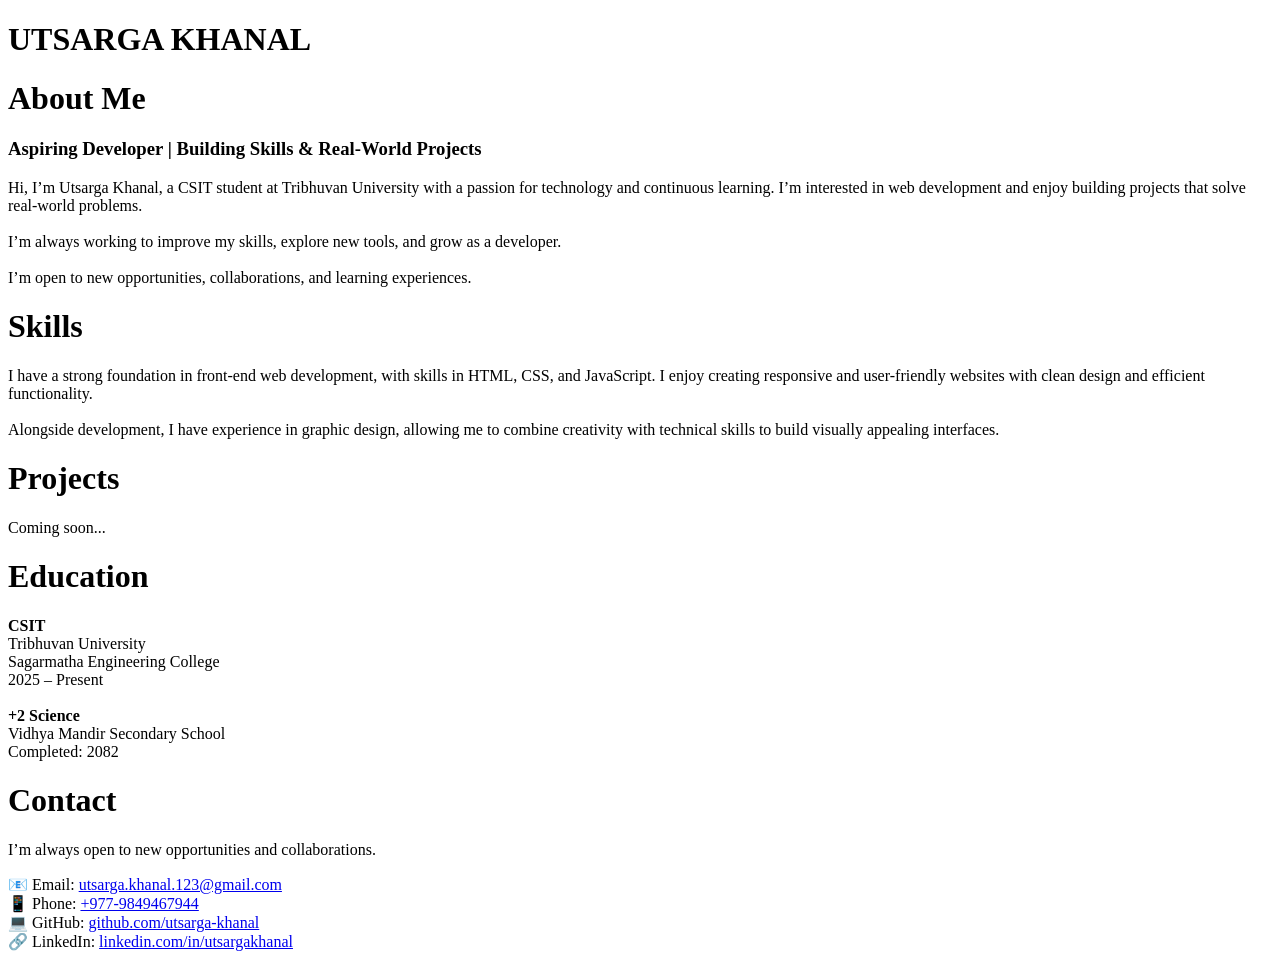
==== index.html @ a29abc92 "Rename ME.html to index.html" ====
<!DOCTYPE html>
<html lang="en">
<head>
    <meta charset="UTF-8">
    <meta name="viewport" content="width=device-width, initial-scale=1.0">
    <title>Utsarga Khanal</title>
    <link rel="stylesheet" href="prot.css">
    <link href="https://fonts.googleapis.com/css2?family=Poppins&display=swap" rel="stylesheet">
</head>

<body>
    
<div class="container">

    <div class="section name">
        <h1>UTSARGA KHANAL</h1>
    </div>

    <div class="section about">
        <h1>About Me</h1>
        <h3>Aspiring Developer | Building Skills & Real-World Projects</h3>
        <p>
            Hi, I’m Utsarga Khanal, a CSIT student at Tribhuvan University with a passion for technology and continuous learning. 
            I’m interested in web development and enjoy building projects that solve real-world problems.
            <br/><br/>
            I’m always working to improve my skills, explore new tools, and grow as a developer.
            <br/><br/>
            I’m open to new opportunities, collaborations, and learning experiences.
        </p>
    </div>

    <div class="section skills">
        <h1>Skills</h1>
        <p>
            I have a strong foundation in front-end web development, with skills in HTML, CSS, and JavaScript. 
            I enjoy creating responsive and user-friendly websites with clean design and efficient functionality.
            <br/><br/>
            Alongside development, I have experience in graphic design, allowing me to combine creativity with technical skills 
            to build visually appealing interfaces.
        </p>
    </div>

    <div class="section projects">
        <h1>Projects</h1>
        <p>Coming soon...</p>
    </div>

    <div class="section education">
        <h1>Education</h1>
        <p>
            <strong>CSIT</strong><br/>
            Tribhuvan University<br/>
            Sagarmatha Engineering College<br/>
            2025 – Present
            <br/><br/>

            <strong>+2 Science</strong><br/>
            Vidhya Mandir Secondary School<br/>
            Completed: 2082
        </p>
    </div>

    <div class="section contact">
        <h1>Contact</h1>
        <p>
            I’m always open to new opportunities and collaborations.
        </p>

        <p>
            📧 Email: <a href="mailto:utsarga.khanal.123@gmail.com">utsarga.khanal.123@gmail.com</a><br/>
            📱 Phone: <a href="tel:+9779849467944">+977-9849467944</a><br/>
            💻 GitHub: <a href="https://github.com/utsarga-khanal" target="_blank">github.com/utsarga-khanal</a><br/>
            🔗 LinkedIn: <a href="https://linkedin.com/in/utsargakhanal" target="_blank">linkedin.com/in/utsargakhanal</a>
        </p>
    </div>

</div>
<script src="prot.js"></script>
</body>
</html>
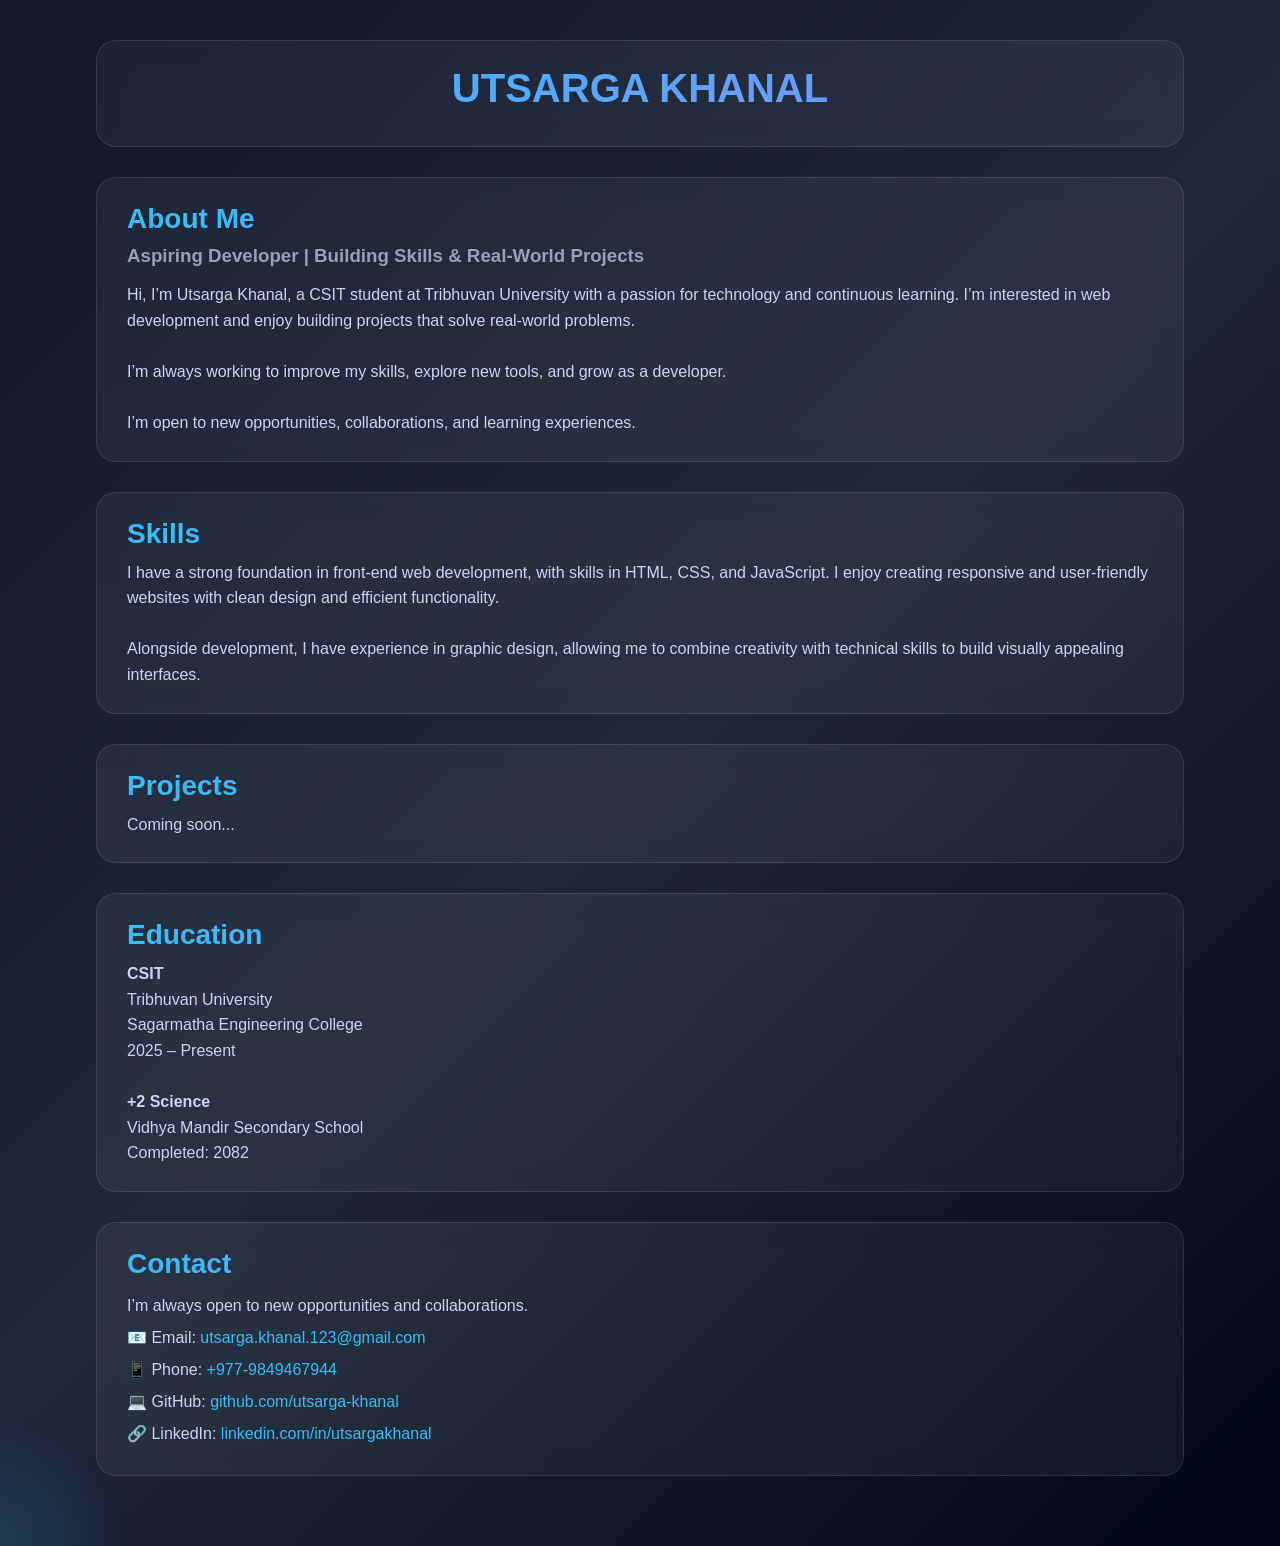
==== commit fb70842f: "Replace stylesheet and script references" ====
--- a/index.html
+++ b/index.html
@@ -4,7 +4,7 @@
     <meta charset="UTF-8">
     <meta name="viewport" content="width=device-width, initial-scale=1.0">
     <title>Utsarga Khanal</title>
-    <link rel="stylesheet" href="prot.css">
+    <link rel="stylesheet" href="ME.css">
     <link href="https://fonts.googleapis.com/css2?family=Poppins&display=swap" rel="stylesheet">
 </head>
 
@@ -75,6 +75,6 @@
     </div>
 
 </div>
-<script src="prot.js"></script>
+<script src="ME.js"></script>
 </body>
 </html>
--- a/ME.css
+++ b/ME.css
@@ -0,0 +1,89 @@
+/* RESET */
+* {
+    margin: 0;
+    padding: 0;
+    box-sizing: border-box;
+}
+
+/* BODY BACKGROUND */
+body {
+    font-family: 'Poppins', sans-serif;
+    background: linear-gradient(135deg, #0f172a, #1e293b, #020617);
+    color: #e2e8f0;
+    min-height: 100vh;
+}
+
+/* CONTAINER */
+.container {
+    width: 85%;
+    margin: auto;
+    padding: 40px 0;
+}
+
+/* SECTION (GLASS EFFECT) */
+.section {
+    background: rgba(255, 255, 255, 0.05);
+    border-radius: 20px;
+    padding: 25px 30px;
+    margin-bottom: 30px;
+
+    backdrop-filter: blur(12px);
+    -webkit-backdrop-filter: blur(12px);
+
+    border: 1px solid rgba(255, 255, 255, 0.1);
+
+    transition: 0.3s ease;
+}
+
+/* HOVER EFFECT */
+.section:hover {
+    transform: translateY(-5px);
+    box-shadow: 0 10px 30px rgba(56, 189, 248, 0.2);
+}
+
+/* HEADINGS */
+h1 {
+    font-size: 28px;
+    margin-bottom: 10px;
+
+    background: linear-gradient(90deg, #38bdf8, #818cf8);
+    -webkit-background-clip: text;
+    -webkit-text-fill-color: transparent;
+}
+
+h3 {
+    color: #94a3b8;
+    margin-bottom: 15px;
+}
+
+/* PARAGRAPH */
+p {
+    line-height: 1.6;
+    color: #cbd5f5;
+}
+
+/* LINKS */
+a {
+    color: #38bdf8;
+    text-decoration: none;
+}
+
+a:hover {
+    text-decoration: underline;
+}
+
+/* NAME SECTION */
+.name h1 {
+    font-size: 40px;
+    text-align: center;
+}
+
+/* CONTACT ICON SPACING */
+.contact p {
+    line-height: 2;
+}
+
+/* SCROLL SMOOTH */
+html {
+    scroll-behavior: smooth;
+}
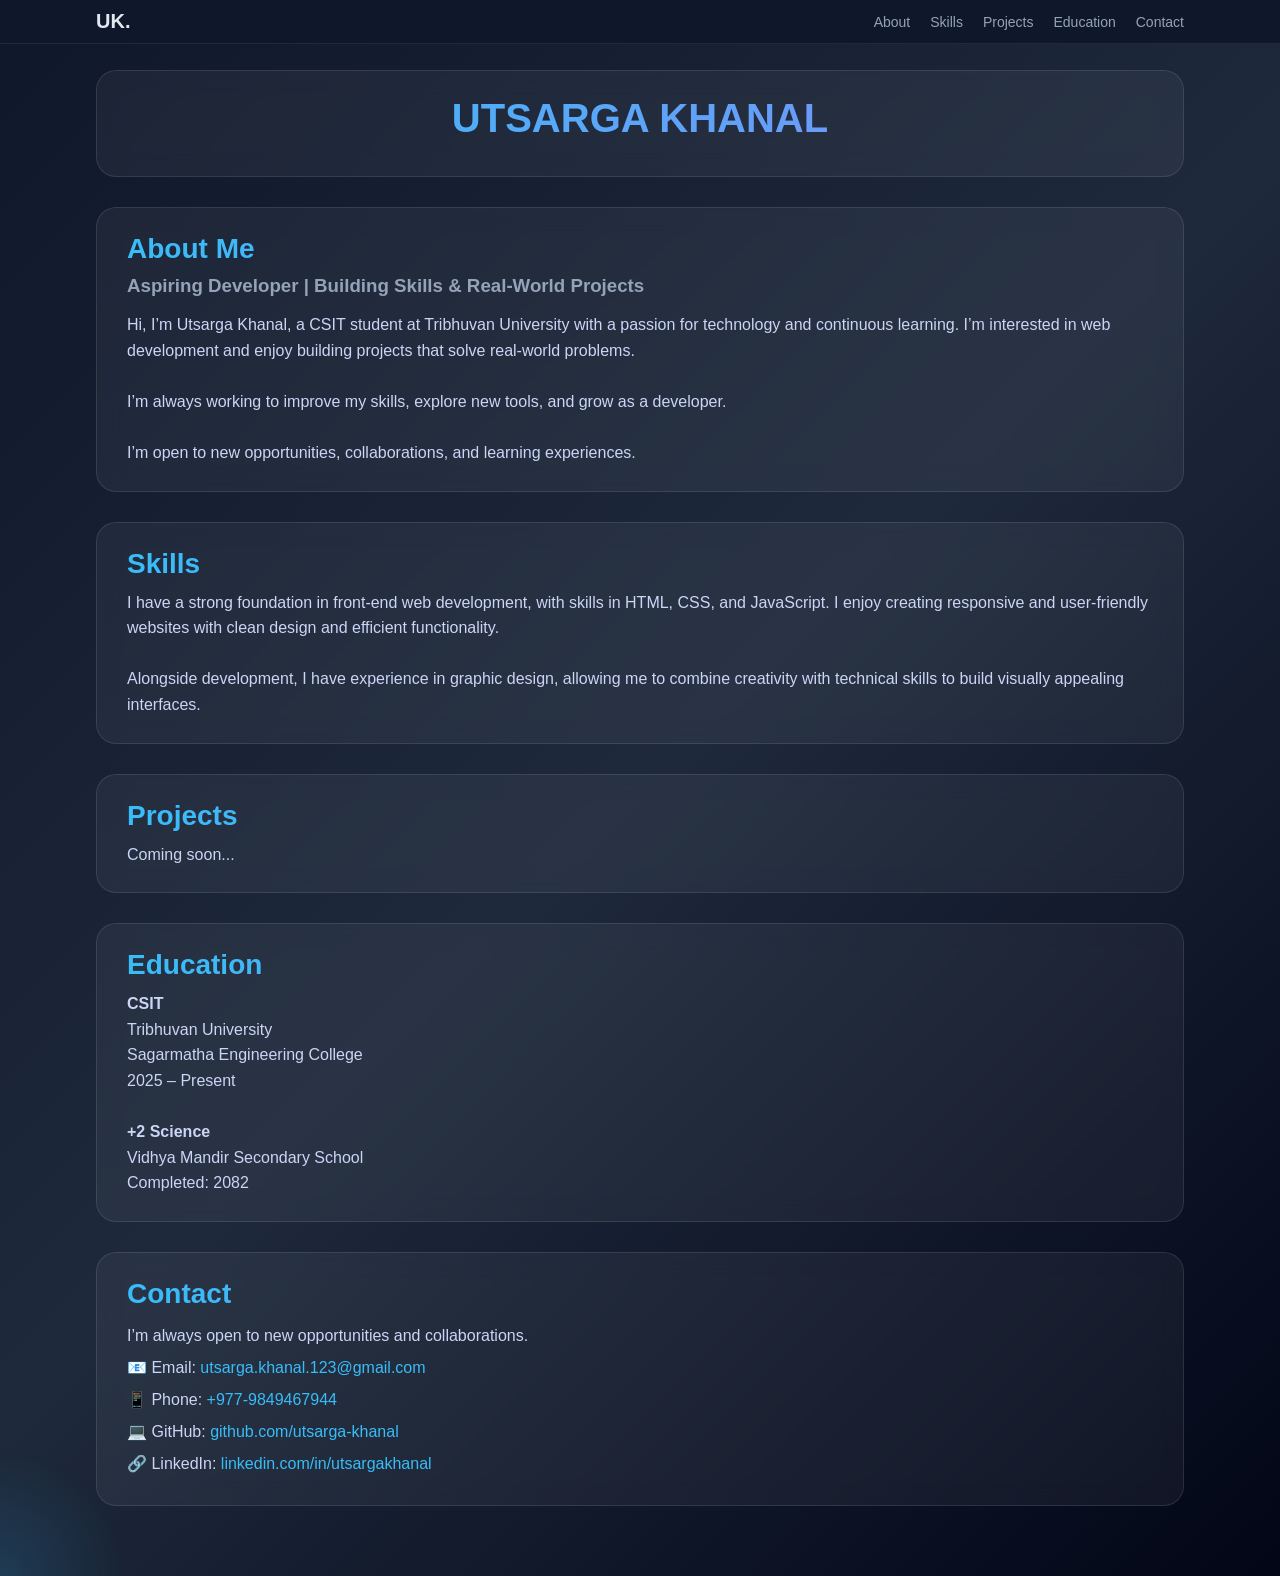
==== commit c56c0eea: "added new file" ====
--- a/index.html
+++ b/index.html
@@ -4,11 +4,24 @@
     <meta charset="UTF-8">
     <meta name="viewport" content="width=device-width, initial-scale=1.0">
     <title>Utsarga Khanal</title>
+    <link rel="icon" href="uk.png">
     <link rel="stylesheet" href="ME.css">
     <link href="https://fonts.googleapis.com/css2?family=Poppins&display=swap" rel="stylesheet">
 </head>
 
 <body>
+    <header class="navbar">
+        <div class="nav-inner">
+            <a href="#" class="nav-logo">UK.</a>
+            <div class="nav-links">
+                <a href="#about">About</a>
+                <a href="#skills">Skills</a>
+                <a href="#projects">Projects</a>
+                <a href="#education">Education</a>
+                <a href="#contact">Contact</a>
+            </div>
+        </div>
+    </header>
     
 <div class="container">
 
@@ -16,7 +29,7 @@
         <h1>UTSARGA KHANAL</h1>
     </div>
 
-    <div class="section about">
+    <div class="section about" id="about">
         <h1>About Me</h1>
         <h3>Aspiring Developer | Building Skills & Real-World Projects</h3>
         <p>
@@ -29,7 +42,7 @@
         </p>
     </div>
 
-    <div class="section skills">
+    <div class="section skills" id="skills">
         <h1>Skills</h1>
         <p>
             I have a strong foundation in front-end web development, with skills in HTML, CSS, and JavaScript. 
@@ -40,12 +53,12 @@
         </p>
     </div>
 
-    <div class="section projects">
+    <div class="section projects" id="projects">
         <h1>Projects</h1>
         <p>Coming soon...</p>
     </div>
 
-    <div class="section education">
+    <div class="section education" id="education">
         <h1>Education</h1>
         <p>
             <strong>CSIT</strong><br/>
@@ -60,7 +73,7 @@
         </p>
     </div>
 
-    <div class="section contact">
+    <div class="section contact" id="contact">
         <h1>Contact</h1>
         <p>
             I’m always open to new opportunities and collaborations.
--- a/ME.css
+++ b/ME.css
@@ -17,7 +17,7 @@
 .container {
     width: 85%;
     margin: auto;
-    padding: 40px 0;
+    padding: 70px 0 40px;
 }
 
 /* SECTION (GLASS EFFECT) */
@@ -40,6 +40,50 @@
     transform: translateY(-5px);
     box-shadow: 0 10px 30px rgba(56, 189, 248, 0.2);
 }
+
+/* NAVBAR (SIMPLE) */
+.navbar {
+    position: fixed;
+    top: 0;
+    left: 0;
+    width: 100%;
+    z-index: 1000;
+    background: #0f172a;
+    border-bottom: 1px solid #1e293b;
+}
+
+.nav-inner {
+    width: 85%;
+    margin: auto;
+    display: flex;
+    justify-content: space-between;
+    align-items: center;
+    padding: 10px 0;
+}
+
+.nav-logo {
+    font-size: 20px;
+    font-weight: bold;
+    color: #e2e8f0;
+    text-decoration: none;
+}
+
+.nav-links {
+    display: flex;
+    gap: 20px;
+}
+
+.nav-links a {
+    color: #94a3b8;
+    font-size: 14px;
+    text-decoration: none;
+    transition: color 0.2s ease;
+}
+
+.nav-links a:hover {
+    color: #38bdf8;
+}
+
 
 /* HEADINGS */
 h1 {
